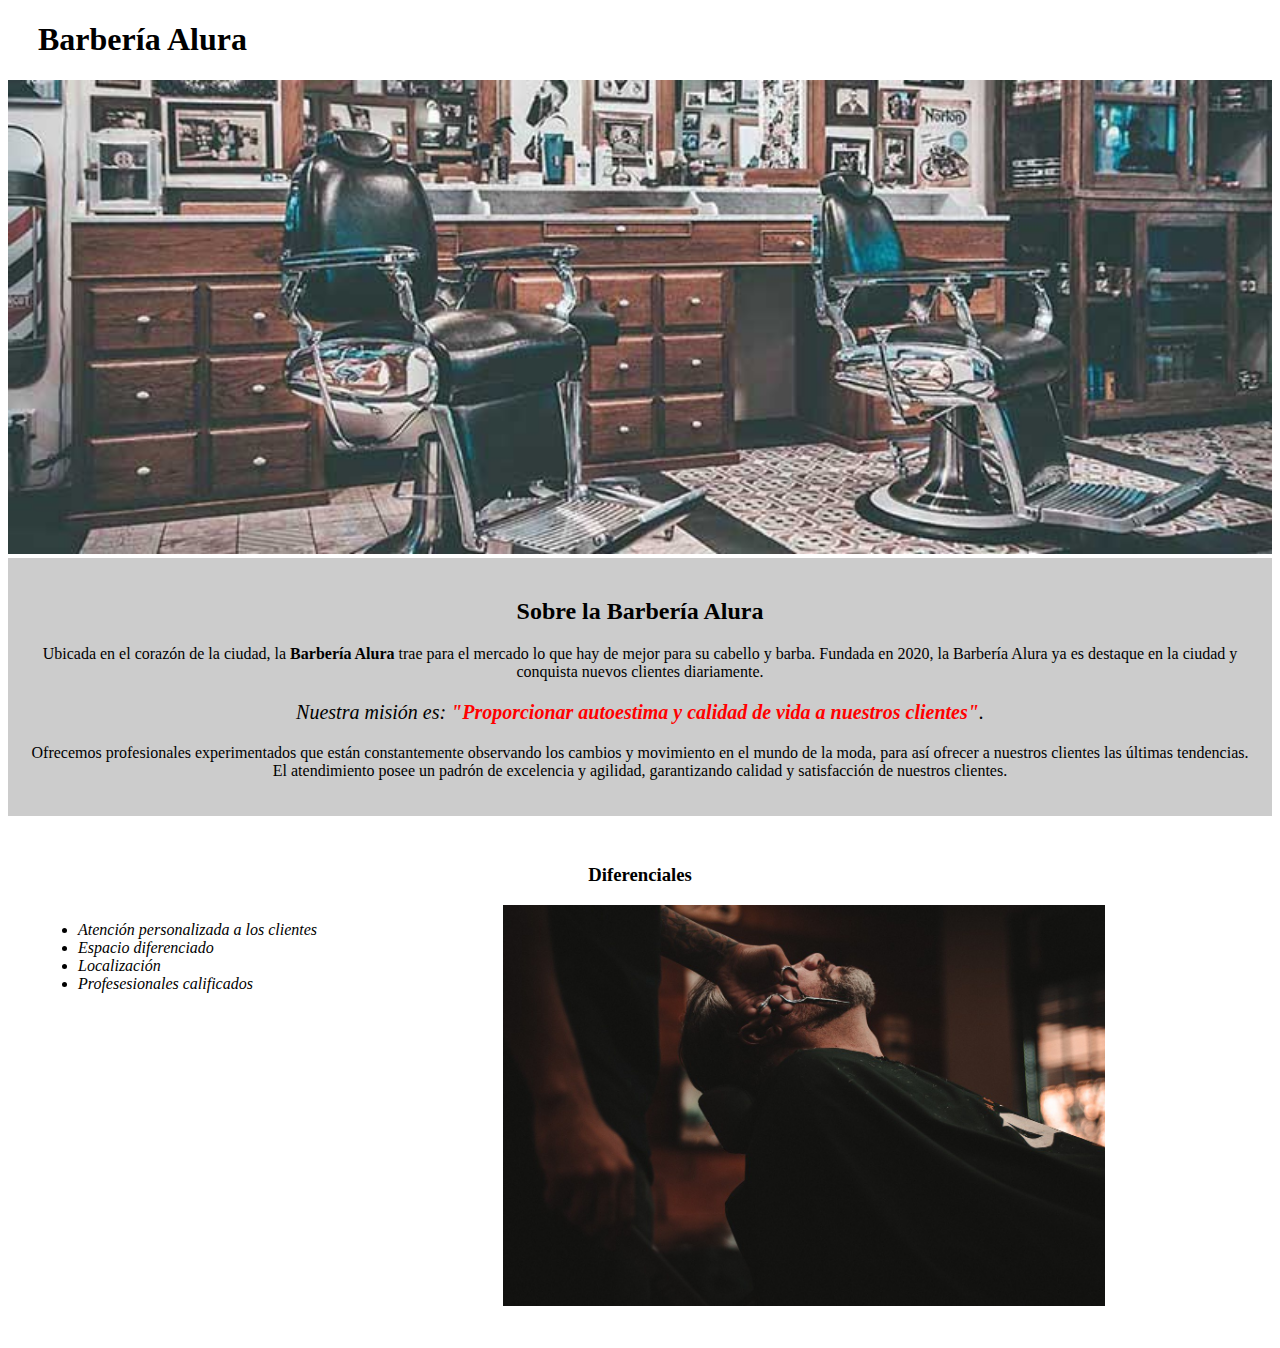
==== barberia-Alura/index.html @ 589d622a "rename folder" ====
<!DOCTYPE html>

<html lang="es">
    
    <head>

        <meta charset="UTF-8"> 
        <title>Barbería Alura</title>
        <link rel="stylesheet" href="style.css">
    
    </head>

    <body>

        <header>
            <h1 class="titulo-principal">Barbería Alura</h1>
        </header>

        <img id="banner" src="banner/banner.jpg">
        
        <div class="principal">

            <h2 class="titulo-centralizado">Sobre la Barbería Alura</h2>

            <p>Ubicada en el corazón de la ciudad, la <strong>Barbería Alura</strong> trae para el mercado lo que hay de mejor para su cabello y barba. Fundada en 2020, la Barbería Alura ya es destaque en la ciudad y conquista nuevos clientes diariamente.</p>

            <p id="mision"><em>Nuestra misión es: <strong>"Proporcionar autoestima y calidad de vida a nuestros clientes"</strong>.</em></p>

            <p>Ofrecemos profesionales experimentados que están constantemente observando los cambios y movimiento en el mundo de la moda, para así ofrecer a nuestros clientes las últimas tendencias. El atendimiento posee un padrón de excelencia y agilidad, garantizando calidad y satisfacción de nuestros clientes.</p> 

        </div>

        <div class="diferenciales">

            <h3 class="titulo-centralizado">Diferenciales</h3>
        
            <ul>
                <li class="items">Atención personalizada a los clientes</li>
                <li class="items">Espacio diferenciado</li>
                <li class="items">Localización</li>
                <li class="items">Profesesionales calificados</li>
            </ul>

            <img src="diferenciales/diferenciales.jpg" class="imagenDiferenciales">

        </div>
        
        
    </body>
</html>
---- barberia-Alura/style.css ----
.titulo-principal{
    padding-left: 30px;
}

#banner{
    width:100%;
}

.principal{
    background: #CCCCCC;
    padding: 20px;
}

.titulo-centralizado{
    text-align: center;
}

p{
    text-align: center;
}

em strong{
    color:red;
}

#mision{
    font-size: 20px;
}

.diferenciales{
    background: #FFFFFF;
    padding: 30px;
}

.items{
    font-style: italic;
}

ul{
    display: inline-block;
    vertical-align: top;
    width: 20%;
    margin-right: 15%;
}

.imagenDiferenciales{
    width: 50%;
}
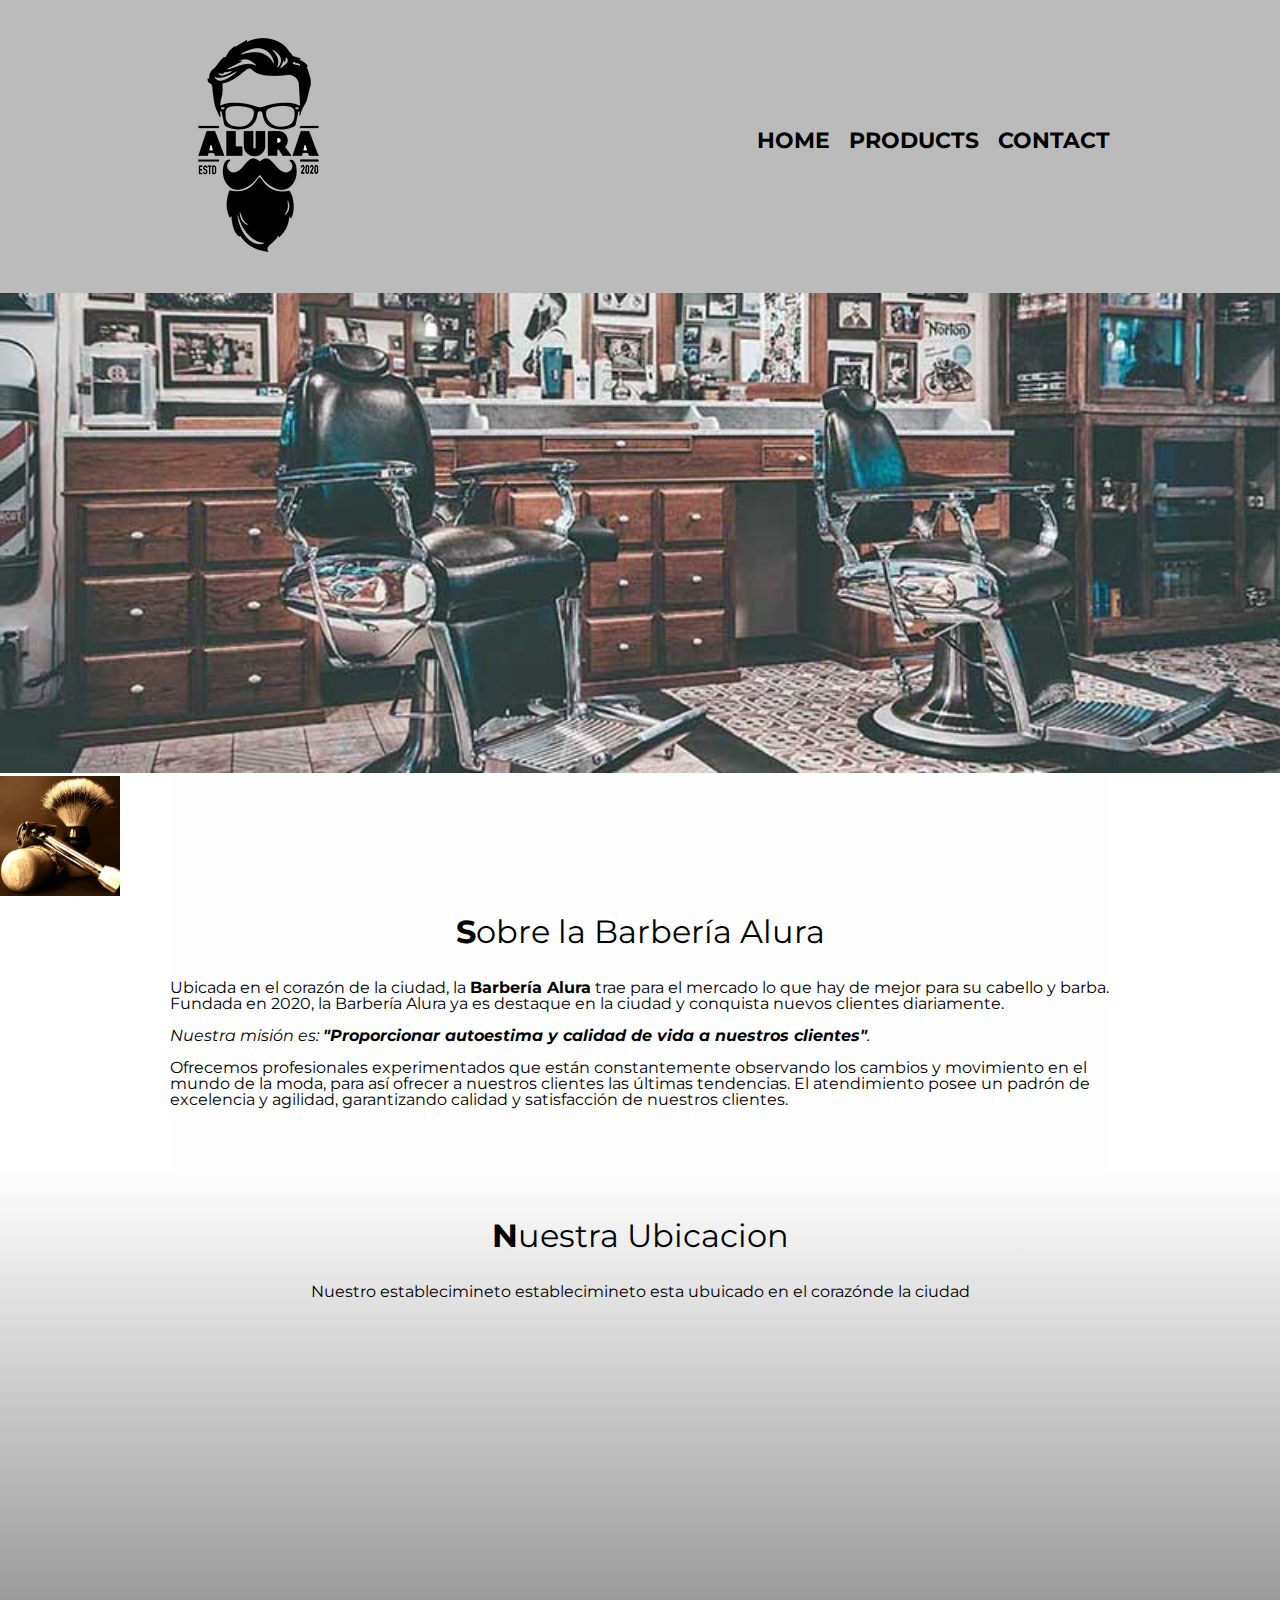
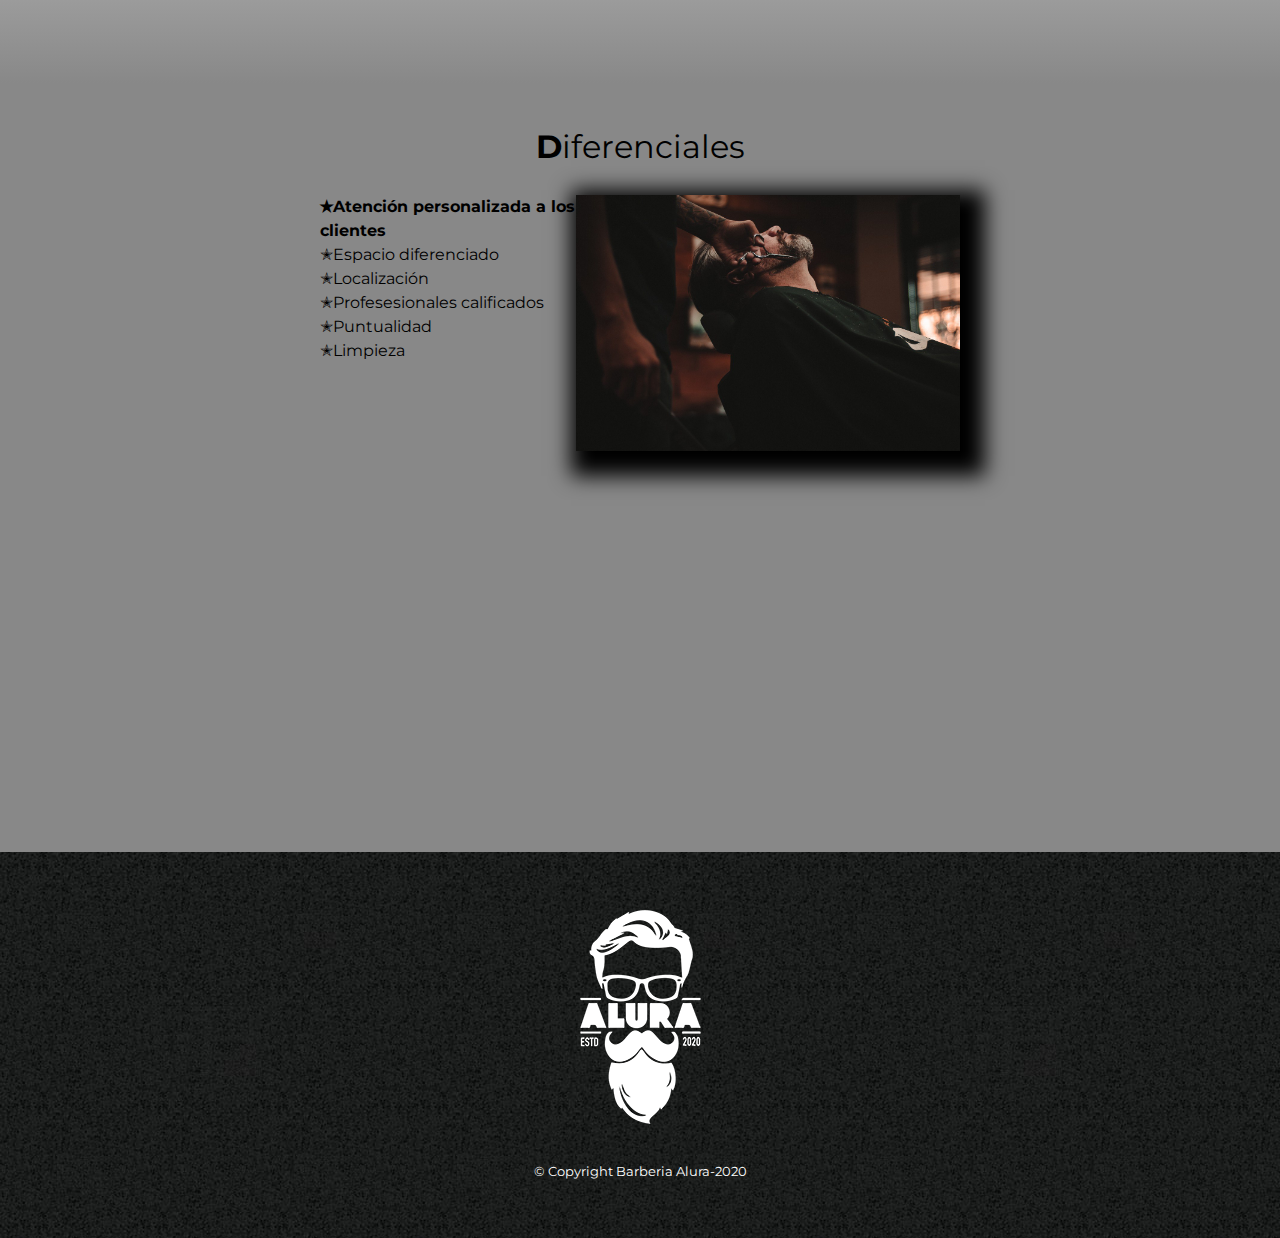
==== commit 8485696c: "Update index.html" ====
--- a/barberia-Alura/index.html
+++ b/barberia-Alura/index.html
@@ -1,50 +1,82 @@
 <!DOCTYPE html>
-
 <html lang="es">
-    
     <head>
-
         <meta charset="UTF-8"> 
+        <meta name="viewport" content="width=device-width">
         <title>Barbería Alura</title>
+        <link rel="stylesheet" href="reset.css">
         <link rel="stylesheet" href="style.css">
-    
+        <link href="https://fonts.googleapis.com/css2?family=Montserrat:wght@300&display=swap" rel="stylesheet">
     </head>
 
     <body>
-
         <header>
-            <h1 class="titulo-principal">Barbería Alura</h1>
+            <div class="caja">
+                <h1>
+                    <img src="imagenes/imagenes/logo.png"> 
+                </h1>
+                <nav>
+                    <ul>
+                        <li><a href="index.html"> Home</a></li>
+                        <li><a href="productos.html">Products</a></li>
+                        <li><a href="contacto.html">Contact</a></li>
+                    </ul>
+                </nav>
+            </div>
         </header>
 
-        <img id="banner" src="banner/banner.jpg">
+        <main>
+            
+            <img class="banner" src="banner/banner.jpg">
+            <img class="utensilios" src="imagenes/imagenes/utensilios.jpg" alt="utensilios de un barbero">
         
-        <div class="principal">
+            <section class="principal">
+    
+                <h2 class="titulo-principal">Sobre la Barbería Alura</h2>
+    
+                <p>Ubicada en el corazón de la ciudad, la <strong>Barbería Alura</strong> trae para el mercado lo que hay de mejor para su cabello y barba. Fundada en 2020, la Barbería Alura ya es destaque en la ciudad y conquista nuevos clientes diariamente.</p>
+    
+                <p id="mision"><em>Nuestra misión es: <strong>"Proporcionar autoestima y calidad de vida a nuestros clientes"</strong>.</em></p>
+    
+                <p>Ofrecemos profesionales experimentados que están constantemente observando los cambios y movimiento en el mundo de la moda, para así ofrecer a nuestros clientes las últimas tendencias. El atendimiento posee un padrón de excelencia y agilidad, garantizando calidad y satisfacción de nuestros clientes.</p> 
+    
+            </section>
+            <section class="mapa">
+                <h3 class="titulo-principal">Nuestra Ubicacion</h3>
+                <p>Nuestro establecimineto establecimineto esta ubuicado en el corazónde la ciudad</p>
+                <div class="mapa-contenido">
+                    <iframe src="https://www.google.com/maps/embed?pb=!1m18!1m12!1m3!1d3656.4078407310067!2d-46.6372183910497!3d-23.58970197869181!2m3!1f0!2f0!3f0!3m2!1i1024!2i768!4f13.1!3m3!1m2!1s0x94ce5bd9bb943bf5%3A0x6f642995c970f0fe!2scaelum%20alura!5e0!3m2!1ses!2smx!4v1710965202601!5m2!1ses!2smx" width="100%" height="300" style="border:0;" allowfullscreen="" loading="lazy" referrerpolicy="no-referrer-when-downgrade"></iframe>
+                </div>
 
-            <h2 class="titulo-centralizado">Sobre la Barbería Alura</h2>
+            </section>
+    
+            <section class="diferenciales">
+    
+                <h3 class="titulo-principal">Diferenciales</h3>
 
-            <p>Ubicada en el corazón de la ciudad, la <strong>Barbería Alura</strong> trae para el mercado lo que hay de mejor para su cabello y barba. Fundada en 2020, la Barbería Alura ya es destaque en la ciudad y conquista nuevos clientes diariamente.</p>
+                <div class="contenido-diferenciales">
+                    <ul class="lista-diferenciales">
+                        <li class="items">Atención personalizada a los clientes</li>
+                        <li class="items">Espacio diferenciado</li>
+                        <li class="items">Localización</li>
+                        <li class="items">Profesesionales calificados</li>
+                        <li class="items">Puntualidad</li>
+                        <li class="items">Limpieza</li>
+                    </ul><img src="diferenciales/diferenciales.jpg" class="imagen-diferenciales">
+                </div>
 
-            <p id="mision"><em>Nuestra misión es: <strong>"Proporcionar autoestima y calidad de vida a nuestros clientes"</strong>.</em></p>
+                <div class="video">                
+                    <iframe width="100%" height="315" src="https://www.youtube.com/embed/wcVVXUV0YUY" frameborder="0" allow="accelerometer; autoplay; clipboard-write; encrypted-media; gyroscope; picture-in-picture" allowfullscreen></iframe>
+                </div>
+            
+            </section>
 
-            <p>Ofrecemos profesionales experimentados que están constantemente observando los cambios y movimiento en el mundo de la moda, para así ofrecer a nuestros clientes las últimas tendencias. El atendimiento posee un padrón de excelencia y agilidad, garantizando calidad y satisfacción de nuestros clientes.</p> 
 
-        </div>
+        </main>
 
-        <div class="diferenciales">
-
-            <h3 class="titulo-centralizado">Diferenciales</h3>
-        
-            <ul>
-                <li class="items">Atención personalizada a los clientes</li>
-                <li class="items">Espacio diferenciado</li>
-                <li class="items">Localización</li>
-                <li class="items">Profesesionales calificados</li>
-            </ul>
-
-            <img src="diferenciales/diferenciales.jpg" class="imagenDiferenciales">
-
-        </div>
-        
-        
+        <footer>
+            <img src="imagenes/imagenes/logo-blanco.png">
+            <p class="copyright">&copy Copyright Barberia Alura-2020</p>
+        </footer>        
     </body>
 </html>--- a/barberia-Alura/style.css
+++ b/barberia-Alura/style.css
@@ -1,49 +1,272 @@
+body {
+    font-family: 'Montserrat', sans-serif;
+}
+
+header{
+    background-color: #BBBBBB;
+    padding: 20px 0;
+}
+
+.caja{
+    width: 940px;
+    position: relative;
+    margin: 0 auto;
+}
+
+nav{
+    position: absolute;
+    top: 110px;
+    right: 0%;
+}
+
+nav li{
+    display: inline;
+    margin: 0 0 0 15px;
+}
+
+nav a{
+    text-transform: uppercase;
+    color: black;
+    font-weight: bold;
+    font-size: 22px;
+    text-decoration: none;
+}
+
+nav a:hover{
+    color: #c78c19;
+    text-decoration: underline;
+}
+
+.productos{
+    width: 940px;
+    margin: 0 auto;
+    padding: 50px;
+}
+
+.productos li{
+    display: inline-block;
+    text-align: center;
+    width: 30%;
+    vertical-align: top;
+    margin: 0 1.5%;
+    padding: 30px 20px;
+    box-sizing: border-box;
+    border: 2px solid #BBBBBB;
+    border-top-left-radius: 10px;
+    border-top-right-radius: 10px;
+    border-bottom-left-radius: 80px;
+    border-bottom-right-radius: 80px;
+}
+
+.productos li:hover{
+    border-color: #c78c19;
+}
+
+.productos li:active{
+    border-color: #088c19;
+}
+
+.productos h2{
+    font-size: 30px;
+    font-weight: bold;
+}
+
+.productos li:hover h2{
+    font-size: 33px;
+}
+
+.producto-descripcion{
+    font-size: 18px;
+}
+
+.producto-precio{
+    font-size: 20px;
+    font-weight: bold;
+    margin-top: 10px;
+}
+
+footer{
+    text-align: center;
+    background: url(imagenes/imagenes/bg.jpg);
+    padding: 40px;
+}
+
+.copyright{
+    color: #ffffff;
+    font-size: 13px;
+    margin: 20px;
+}
+
+form{
+    margin: 40px 0;
+}
+
+form label, form legend{
+    display: block;
+    font-size: 20px;
+    margin: 0 0 10px;
+}
+
+.input-padron{
+    display: block;
+    margin: 0 0 20px;
+    padding: 10px 25px;
+    width: 50%;
+}
+
+.checkbox{
+    margin: 20px 0;
+}
+
+.enviar{
+    width: 40%;
+    padding: 15px 0;
+    font-size: 18px;
+    font-weight: bold;
+    color: white;
+    background: orange ;
+    border: none;
+    border-radius: 5px;
+    transition: 1s all;
+    cursor: pointer;
+}
+
+.enviar:hover{
+    background: darkorange;
+    transform: scale(1.2);
+}
+
+table{
+    margin: 40px 40px;
+}
+
+thead{
+    background: #555555;
+    color: white;
+    font-weight: bold;
+}
+
+td, th{
+    border: 1px solid black;
+    padding: 8px 15px;
+}
+
+/* CSS para Home*/
+.banner{
+    width: 100%;
+}
+
+.principal{
+    padding: 3em 0;
+    background: #fefefe;
+    width: 940px;
+    margin: 0 auto;
+}
+
 .titulo-principal{
-    padding-left: 30px;
-}
-
-#banner{
-    width:100%;
-}
-
-.principal{
-    background: #CCCCCC;
-    padding: 20px;
-}
-
-.titulo-centralizado{
-    text-align: center;
-}
-
-p{
-    text-align: center;
-}
-
-em strong{
-    color:red;
-}
-
-#mision{
-    font-size: 20px;
+    text-align: center;
+    font-size: 2em;
+    margin: 0 0 1em;
+    clear:left;
+}
+
+.titulo-principal:first-letter{
+    font-weight: bold;
+}
+
+
+.principal p{
+    margin: 0 0 1em;
+}
+
+
+.principal strong{
+    font-weight: bold;
+}
+
+
+.principal em{
+    font-style: italic;
+}
+
+
+.utensilios{
+    width: 120px;
+    float:left;
+    margin: 0 20px 20px 0;
+}
+
+.mapa{
+    padding: 3em 0;
+    background: linear-gradient(#fefefe, #888888);
+}
+
+.mapa p{
+    margin: 0 0 2em;
+    text-align: center;
+}
+
+.mapa-contenido{
+    width: 940px;
+    margin: 0 auto;
 }
 
 .diferenciales{
-    background: #FFFFFF;
-    padding: 30px;
+    padding: 3em 0;
+    background: #888888;
+}
+
+.contenido-diferenciales{
+    width: 640px;
+    margin: 0 auto;
+}
+
+.lista-diferenciales{
+    width: 40%;
+    display: inline-block;
+    vertical-align: top;;
 }
 
 .items{
-    font-style: italic;
-}
-
-ul{
-    display: inline-block;
-    vertical-align: top;
-    width: 20%;
-    margin-right: 15%;
-}
-
-.imagenDiferenciales{
-    width: 50%;
-}
-
+    line-height: 1.5;
+}
+
+.items:before{
+    content: "✭";
+}
+
+.items:first-child{
+    font-weight: bold;
+}
+
+.imagen-diferenciales{
+    width: 60%;
+    transition: 400ms;
+    box-shadow: 10px 10px 20px 15px #000000;
+}
+
+.imagen-diferenciales:hover{
+    opacity: 30%;
+}
+
+.video{
+    width: 560px;
+    margin: 1em auto;
+}
+@media screen and (max-width:480px) {
+    h1{
+        text-align: center;
+    }
+    
+    nav{
+        position: static;
+    }
+
+    .caja ,.principal, .mapa-contenido,.contenido-diferenciales,.video{
+        width: auto;
+    }
+
+    .lista-diferenciales, .imagen-diferenciales{
+        width: 100%;
+    }
+}